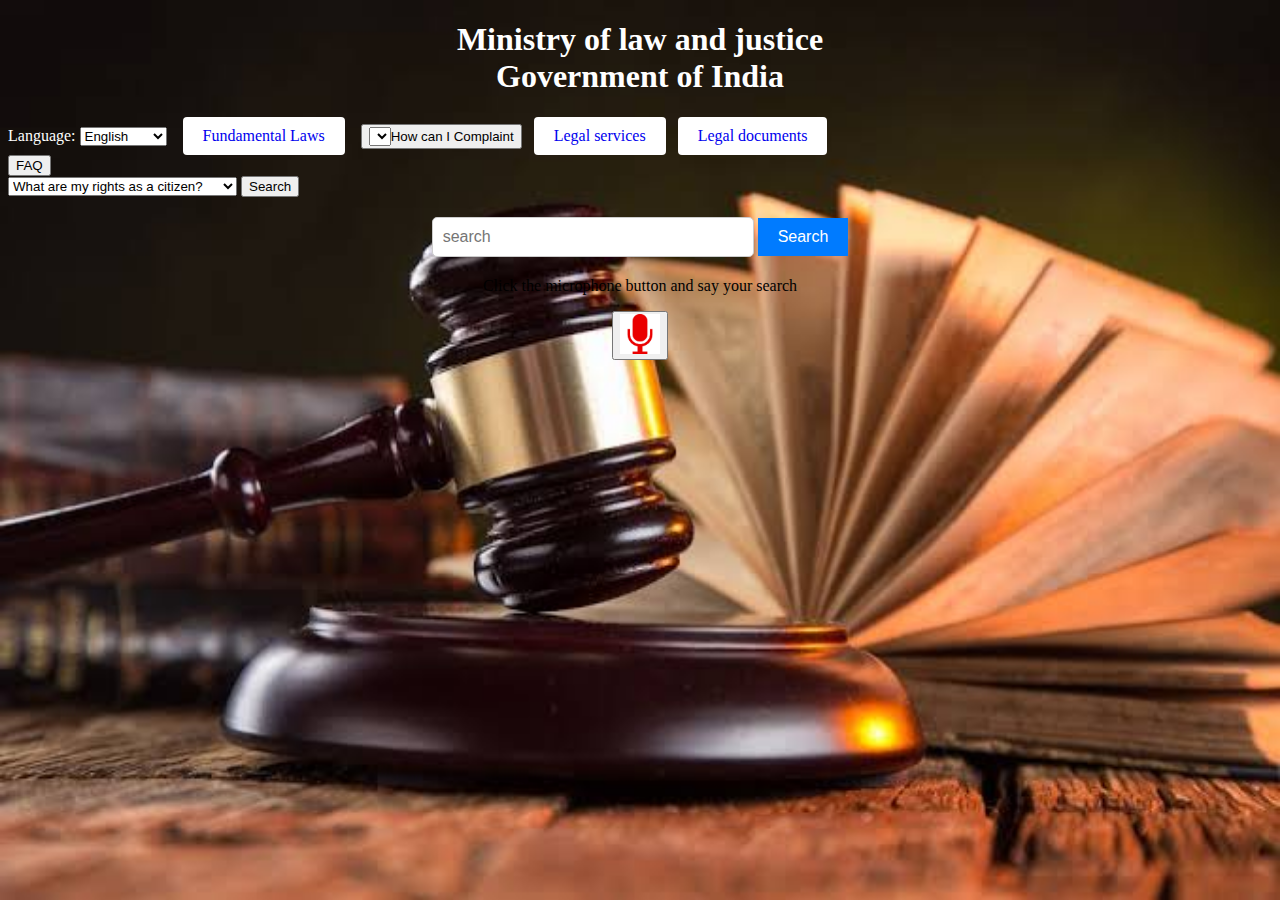
==== project/index.html @ b803092d "Add files via upload" ====
<!DOCTYPE html>
<html>
    <head>
        <title>Legal Navigator</title>
        <link rel="stylesheet" type="text/css" href="style.css">
    </head>
    <body background="justice.jpeg">
    <center>
        <h1 style="color:white">Ministry of law and justice<br>Government of India</h1>
    </center>
    <form style="color:white">
        <tr>
            <td>Language:</td>
       <select>
          <option class="button">English</option>
          <option>Tamil</option>
          <option>Hindi</option>
          <option>Malayalam</option>
          <option>Sanskrit</option>
          <option>Telugu</option>
       </select>
       &nbsp&nbsp&nbsp<a href="fundamental.html" class="button">Fundamental Laws</a>
       &nbsp&nbsp&nbsp<button><select>
            <option>

            </option>
       </select>How can I Complaint</button>
       &nbsp&nbsp<a href=".html" class="button">Legal services</a>
       &nbsp&nbsp<a href=".html" class="button">Legal documents</a>
       <div class="FAQ">
        <button class="FAQ" id="selectPage">FAQ</button>
        <div class="FAQ-content">
            <select>
               <option value=".html" id="selectPage">What are my rights as a citizen?</option>
               <option value=".html">How can i file a complaint?</option>
               <option value=".html">How can i obtain legal documents?</option> </option>
            </select>
            <button type="submit">Search</button>
        </div>
       </div>
    </form>

    <div class="search-container">
        <form id="search-form">
            <input type="text" id="search-query" placeholder="search">
            <button type="submit">Search</button>
        </form>
    </div>
    <div id="searchResults">
        
    </div>
    <center>
        <p>Click the microphone button and say your search</p>
        <button id="startButton">
            <img src="mic.png" style="width:40px;height:40px;">
        </button>
    </center>
    <div id="searchResults"></div>
    <script>
        if('webkitSpeechRecognition' in window){
            var recognition=new webkitSpeechRecognition();
            recognition.continuous=false;
            recognition.interimResults=false;
            var startButton=document.getElementById('startButton');
            var searchResults=document.getElementById('searchResults');
            startButton.addEventListener('click',function(){
                recognition.start();
            }); 
            recognition.onresult=function(event){
                var searchQuery=event.results[0][0].transcript;
                searchResults.innerHTML='<p>Search for: <strong>' + searchQuery + '</strong</p>';
                window.location.href='https://www.google.com/search?q=' + encodeURIComponent(searchQuery);

            };
            recognition.onerror=function(event){
                console.error('Speech recognition error:',event.error);
            };

        }else{
            alert('Web Speech API is not supportedin this browser.');
        }
    </script>
    </body>
    <style>
        .button{
            display:inline-block;
            padding:10px 20px;
            background-color:white;
            text-decoration:none;
            border:none;
            border-radius:4px;
            cursor:pointer;
        }
    </style>
</html>
---- project/style.css ----
body{
    background-repeat: no-repeat;
    background-attachment: fixed;
    background-size: 100% 100%;
}
/* search container style */
.search-container{
    text-align:center;
    margin:20px;
}

/* search input box style */
#search-query{
    padding:10px;
    width:300px;
    border:1px solid #ccc;
    border-radius:5px;
    font-size:16px;
}

/* search button style */
#search-form button{
    padding:10px 20px;
    background-color: #007bff;
    border:none;
    color:#fff;
    cursor:pointer;
    font-size: 16px;
}
#search-form button:hover{
    background-color: #0056b3;
}
#search-results{
    margin:20px;
    padding:10px;
    border:1px solid #ccc;
}
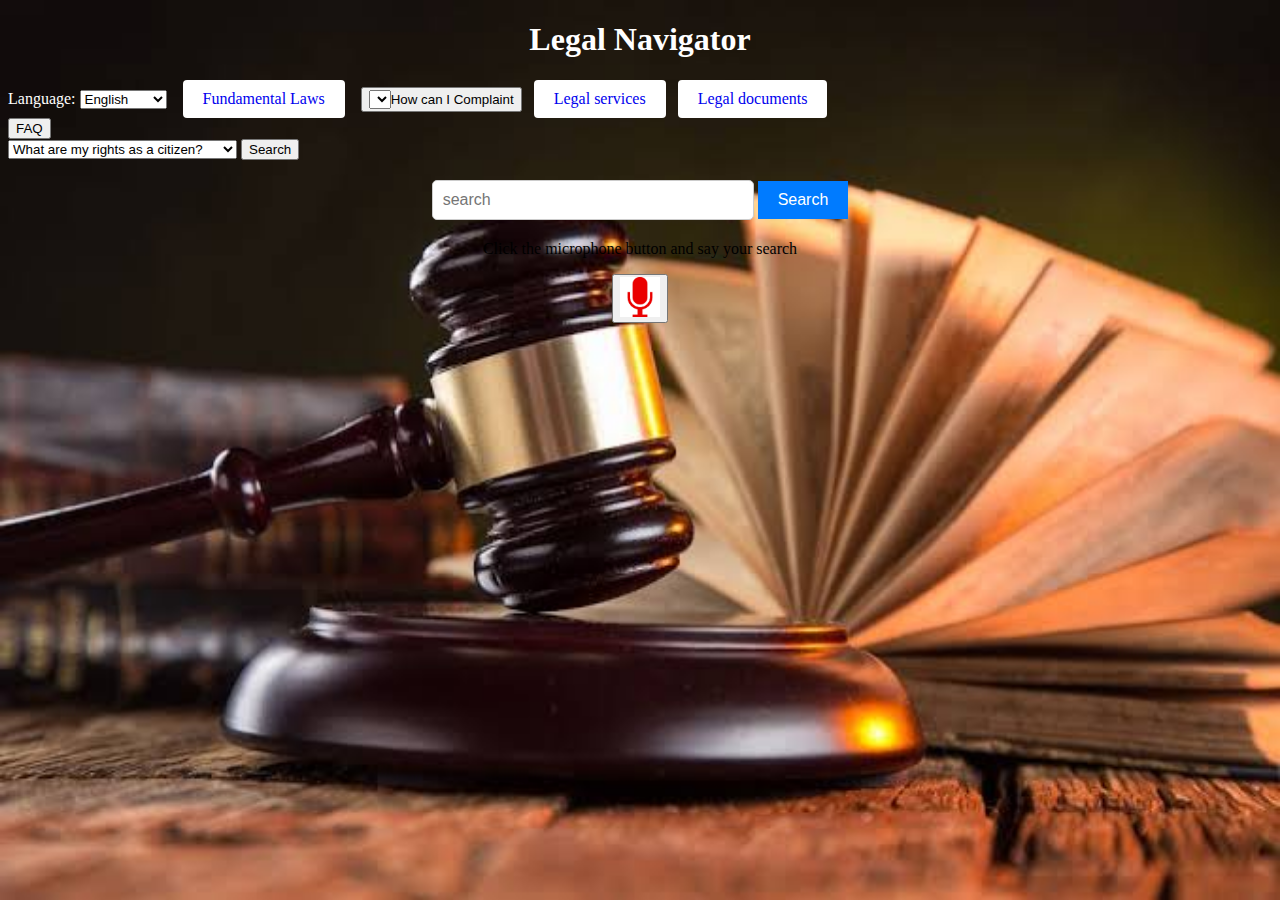
==== commit dea65a84: "index.html" ====
--- a/project/index.html
+++ b/project/index.html
@@ -6,7 +6,7 @@
     </head>
     <body background="justice.jpeg">
     <center>
-        <h1 style="color:white">Ministry of law and justice<br>Government of India</h1>
+        <h1 style="color:white">Legal Navigator<br></h1>
     </center>
     <form style="color:white">
         <tr>
